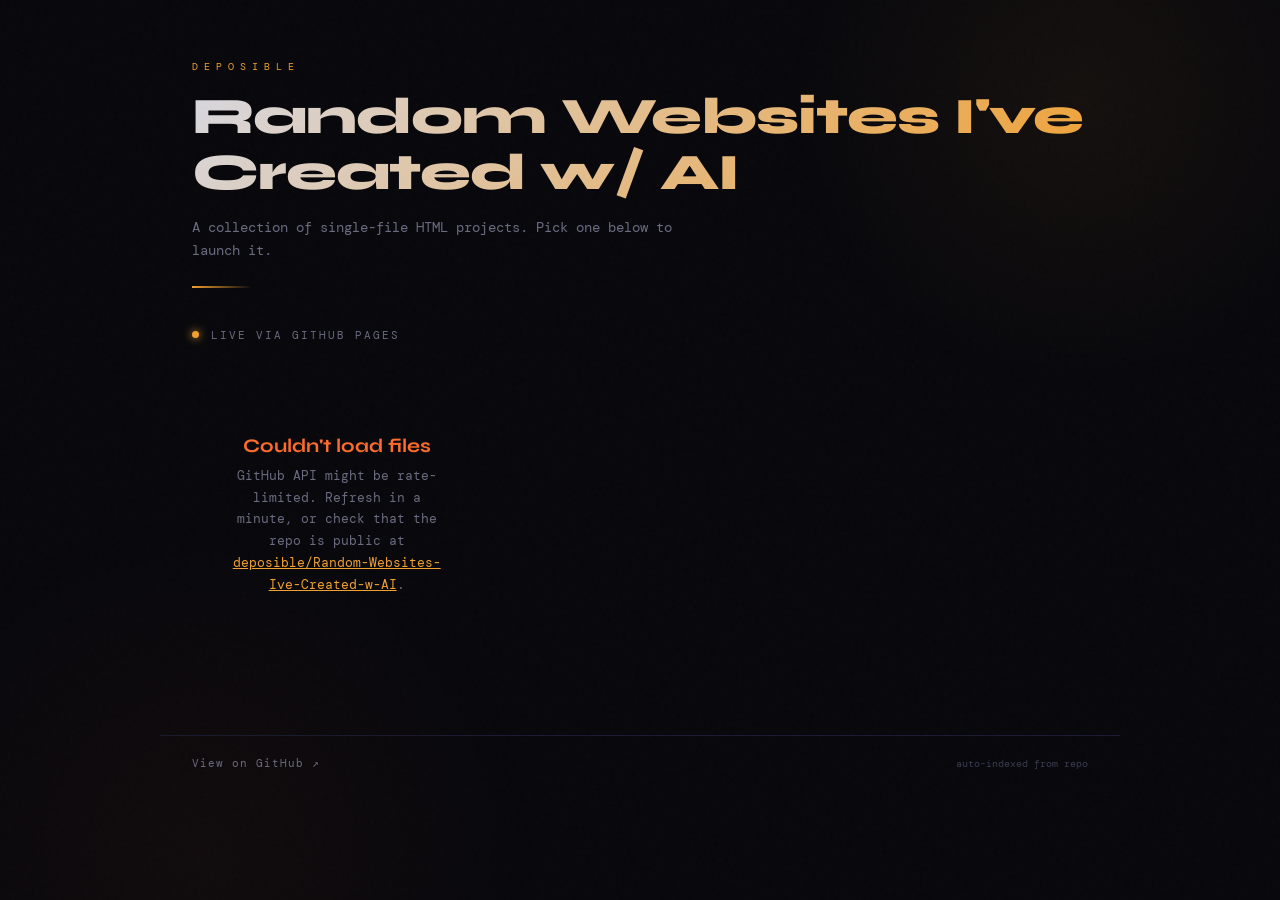
==== index.html @ 717335f1 "Rename index (32).html to index.html" ====
<!DOCTYPE html>
<html lang="en">
<head>
<meta charset="UTF-8">
<meta name="viewport" content="width=device-width, initial-scale=1.0">
<title>deposible — AI Creations</title>
<link href="https://fonts.googleapis.com/css2?family=Syne:wght@400;600;700;800&family=DM+Mono:wght@300;400;500&display=swap" rel="stylesheet">
<style>
*{margin:0;padding:0;box-sizing:border-box}
:root{
  --bg:#08080c;--bg2:#0e0e16;--bg3:#161624;
  --accent:#f0a030;--accent2:#ff6b2b;--accent-glow:rgba(240,160,48,.15);
  --text:#d8d8e0;--text2:#6a6a80;--text3:#3a3a50;
  --card-bg:#0c0c14;--card-border:#1a1a2e;
  --radius:14px;
}
html{scroll-behavior:smooth}
body{
  font-family:'DM Mono',monospace;background:var(--bg);color:var(--text);
  min-height:100vh;overflow-x:hidden;
}

/* GRAIN */
body::after{
  content:'';position:fixed;inset:0;
  background-image:url("data:image/svg+xml,%3Csvg viewBox='0 0 256 256' xmlns='http://www.w3.org/2000/svg'%3E%3Cfilter id='n'%3E%3CfeTurbulence type='fractalNoise' baseFrequency='.85' numOctaves='4' stitchTiles='stitch'/%3E%3C/filter%3E%3Crect width='100%25' height='100%25' filter='url(%23n)' opacity='.03'/%3E%3C/svg%3E");
  pointer-events:none;z-index:9999;opacity:.6;
}

/* AMBIENT GLOW */
.glow-1{
  position:fixed;top:-200px;right:-100px;width:600px;height:600px;
  background:radial-gradient(circle,rgba(240,160,48,.06),transparent 70%);
  pointer-events:none;
}
.glow-2{
  position:fixed;bottom:-300px;left:-150px;width:700px;height:700px;
  background:radial-gradient(circle,rgba(255,107,43,.04),transparent 70%);
  pointer-events:none;
}

/* HEADER */
.header{
  padding:60px 32px 40px;max-width:960px;margin:0 auto;
  position:relative;z-index:1;
}
.header-label{
  font-size:.65rem;letter-spacing:6px;text-transform:uppercase;
  color:var(--accent);margin-bottom:16px;
  opacity:0;animation:fadeUp .6s ease forwards;
}
.header h1{
  font-family:'Syne',sans-serif;font-weight:800;font-size:clamp(2rem,5vw,3.2rem);
  line-height:1.1;letter-spacing:-1px;
  background:linear-gradient(135deg,var(--text),var(--accent));
  -webkit-background-clip:text;-webkit-text-fill-color:transparent;
  background-clip:text;
  opacity:0;animation:fadeUp .6s ease .1s forwards;
}
.header p{
  margin-top:14px;font-size:.85rem;color:var(--text2);
  max-width:520px;line-height:1.7;
  opacity:0;animation:fadeUp .6s ease .2s forwards;
}
.header-line{
  width:60px;height:2px;background:linear-gradient(90deg,var(--accent),transparent);
  margin-top:24px;
  opacity:0;animation:fadeUp .6s ease .3s forwards;
}

/* STATUS */
.status-bar{
  max-width:960px;margin:0 auto 32px;padding:0 32px;
  display:flex;align-items:center;gap:12px;
  opacity:0;animation:fadeUp .6s ease .35s forwards;
  position:relative;z-index:1;
}
.status-dot{
  width:7px;height:7px;border-radius:50%;background:var(--accent);
  box-shadow:0 0 8px var(--accent);
  animation:pulse 2s ease-in-out infinite;
}
.status-text{font-size:.7rem;color:var(--text2);letter-spacing:2px;text-transform:uppercase}
.file-count{
  margin-left:auto;font-size:.7rem;color:var(--text3);letter-spacing:1px;
}

/* GRID */
.grid{
  max-width:960px;margin:0 auto;padding:0 32px 80px;
  display:grid;grid-template-columns:repeat(auto-fill,minmax(280px,1fr));
  gap:14px;position:relative;z-index:1;
}

/* CARD */
.card{
  background:var(--card-bg);border:1px solid var(--card-border);
  border-radius:var(--radius);padding:24px;
  cursor:pointer;transition:all .3s ease;position:relative;overflow:hidden;
  text-decoration:none;color:inherit;display:block;
  opacity:0;animation:fadeUp .5s ease forwards;
}
.card::before{
  content:'';position:absolute;top:0;left:0;right:0;height:2px;
  background:linear-gradient(90deg,transparent,var(--accent),transparent);
  opacity:0;transition:opacity .3s;
}
.card:hover{
  border-color:rgba(240,160,48,.25);
  transform:translateY(-3px);
  box-shadow:0 12px 40px rgba(0,0,0,.4),0 0 30px var(--accent-glow);
}
.card:hover::before{opacity:1}

.card-idx{
  font-family:'Syne',sans-serif;font-size:.6rem;font-weight:700;
  color:var(--text3);letter-spacing:3px;margin-bottom:12px;
}
.card-name{
  font-family:'Syne',sans-serif;font-weight:700;font-size:1.1rem;
  color:var(--text);margin-bottom:6px;
  word-break:break-word;transition:color .3s;
}
.card:hover .card-name{color:var(--accent)}

.card-file{
  font-size:.7rem;color:var(--text3);word-break:break-all;
  margin-bottom:16px;
}
.card-arrow{
  display:flex;align-items:center;gap:8px;
  font-size:.7rem;color:var(--text2);letter-spacing:2px;
  text-transform:uppercase;transition:color .3s;
}
.card:hover .card-arrow{color:var(--accent)}
.card-arrow svg{transition:transform .3s}
.card:hover .card-arrow svg{transform:translateX(4px)}

/* LOADING */
.loading{
  text-align:center;padding:80px 32px;
  font-size:.8rem;color:var(--text2);letter-spacing:2px;
  position:relative;z-index:1;
}
.loading-spinner{
  width:24px;height:24px;border:2px solid var(--text3);
  border-top-color:var(--accent);border-radius:50%;
  margin:0 auto 16px;animation:spin 1s linear infinite;
}

/* ERROR */
.error-msg{
  text-align:center;padding:60px 32px;
  position:relative;z-index:1;
}
.error-msg h3{font-family:'Syne',sans-serif;font-size:1.2rem;color:var(--accent2);margin-bottom:8px}
.error-msg p{font-size:.8rem;color:var(--text2);line-height:1.7;max-width:480px;margin:0 auto}

/* EMPTY */
.empty{
  text-align:center;padding:60px 32px;color:var(--text2);
  font-size:.85rem;position:relative;z-index:1;
}

/* FOOTER */
.footer{
  max-width:960px;margin:0 auto;padding:20px 32px 40px;
  border-top:1px solid var(--card-border);
  display:flex;justify-content:space-between;align-items:center;
  flex-wrap:wrap;gap:12px;position:relative;z-index:1;
}
.footer a{
  font-size:.7rem;color:var(--text2);text-decoration:none;
  letter-spacing:1px;transition:color .3s;
}
.footer a:hover{color:var(--accent)}
.footer span{font-size:.65rem;color:var(--text3)}

@keyframes fadeUp{
  from{opacity:0;transform:translateY(16px)}
  to{opacity:1;transform:translateY(0)}
}
@keyframes spin{to{transform:rotate(360deg)}}
@keyframes pulse{
  0%,100%{opacity:1}
  50%{opacity:.4}
}

@media(max-width:600px){
  .header{padding:40px 20px 28px}
  .grid,.status-bar,.footer{padding-left:20px;padding-right:20px}
  .grid{grid-template-columns:1fr}
}
</style>
</head>
<body>

<div class="glow-1"></div>
<div class="glow-2"></div>

<div class="header">
  <div class="header-label">deposible</div>
  <h1>Random Websites I've Created w/ AI</h1>
  <p>A collection of single-file HTML projects. Pick one below to launch it.</p>
  <div class="header-line"></div>
</div>

<div class="status-bar">
  <div class="status-dot"></div>
  <div class="status-text">Live via GitHub Pages</div>
  <div class="file-count" id="fileCount"></div>
</div>

<div class="grid" id="grid">
  <div class="loading">
    <div class="loading-spinner"></div>
    SCANNING REPO...
  </div>
</div>

<div class="footer">
  <a href="https://github.com/deposible/Random-Websites-Ive-Created-w-AI" target="_blank">View on GitHub ↗</a>
  <span>auto-indexed from repo</span>
</div>

<script>
const REPO_OWNER = 'deposible';
const REPO_NAME = 'Random-Websites-Ive-Created-w-AI';
const BRANCH = 'main';

// GitHub Pages base URL (update if using custom domain)
const PAGES_BASE = `https://${REPO_OWNER}.github.io/${REPO_NAME}/`;

// Fetch HTML files from repo via GitHub API (no auth needed for public repos)
async function loadFiles() {
  const grid = document.getElementById('grid');
  const countEl = document.getElementById('fileCount');

  try {
    const res = await fetch(`https://api.github.com/repos/${REPO_OWNER}/${REPO_NAME}/contents?ref=${BRANCH}`);
    if (!res.ok) throw new Error(`GitHub API returned ${res.status}`);
    const files = await res.json();

    // Filter for .html files, exclude index.html itself
    const htmlFiles = files
      .filter(f => f.name.endsWith('.html') && f.name.toLowerCase() !== 'index.html')
      .sort((a, b) => a.name.localeCompare(b.name));

    if (htmlFiles.length === 0) {
      grid.innerHTML = `<div class="empty">No HTML files found yet. Push some to the repo!</div>`;
      countEl.textContent = '0 files';
      return;
    }

    countEl.textContent = `${htmlFiles.length} file${htmlFiles.length > 1 ? 's' : ''}`;

    grid.innerHTML = htmlFiles.map((f, i) => {
      const displayName = f.name
        .replace('.html', '')
        .replace(/[-_]/g, ' ')
        .replace(/\b\w/g, c => c.toUpperCase());

      const url = PAGES_BASE + encodeURIComponent(f.name);

      return `
        <a class="card" href="${url}" style="animation-delay:${0.4 + i * 0.06}s">
          <div class="card-idx">${String(i + 1).padStart(2, '0')}</div>
          <div class="card-name">${displayName}</div>
          <div class="card-file">${f.name}</div>
          <div class="card-arrow">
            <span>Launch</span>
            <svg width="14" height="14" viewBox="0 0 24 24" fill="none" stroke="currentColor" stroke-width="2" stroke-linecap="round"><path d="M5 12h14M12 5l7 7-7 7"/></svg>
          </div>
        </a>
      `;
    }).join('');

  } catch (err) {
    console.error(err);
    grid.innerHTML = `
      <div class="error-msg">
        <h3>Couldn't load files</h3>
        <p>GitHub API might be rate-limited. Refresh in a minute, or check that the repo is public at
        <a href="https://github.com/${REPO_OWNER}/${REPO_NAME}" style="color:var(--accent)">${REPO_OWNER}/${REPO_NAME}</a>.</p>
      </div>
    `;
  }
}

loadFiles();
</script>
</body>
</html>
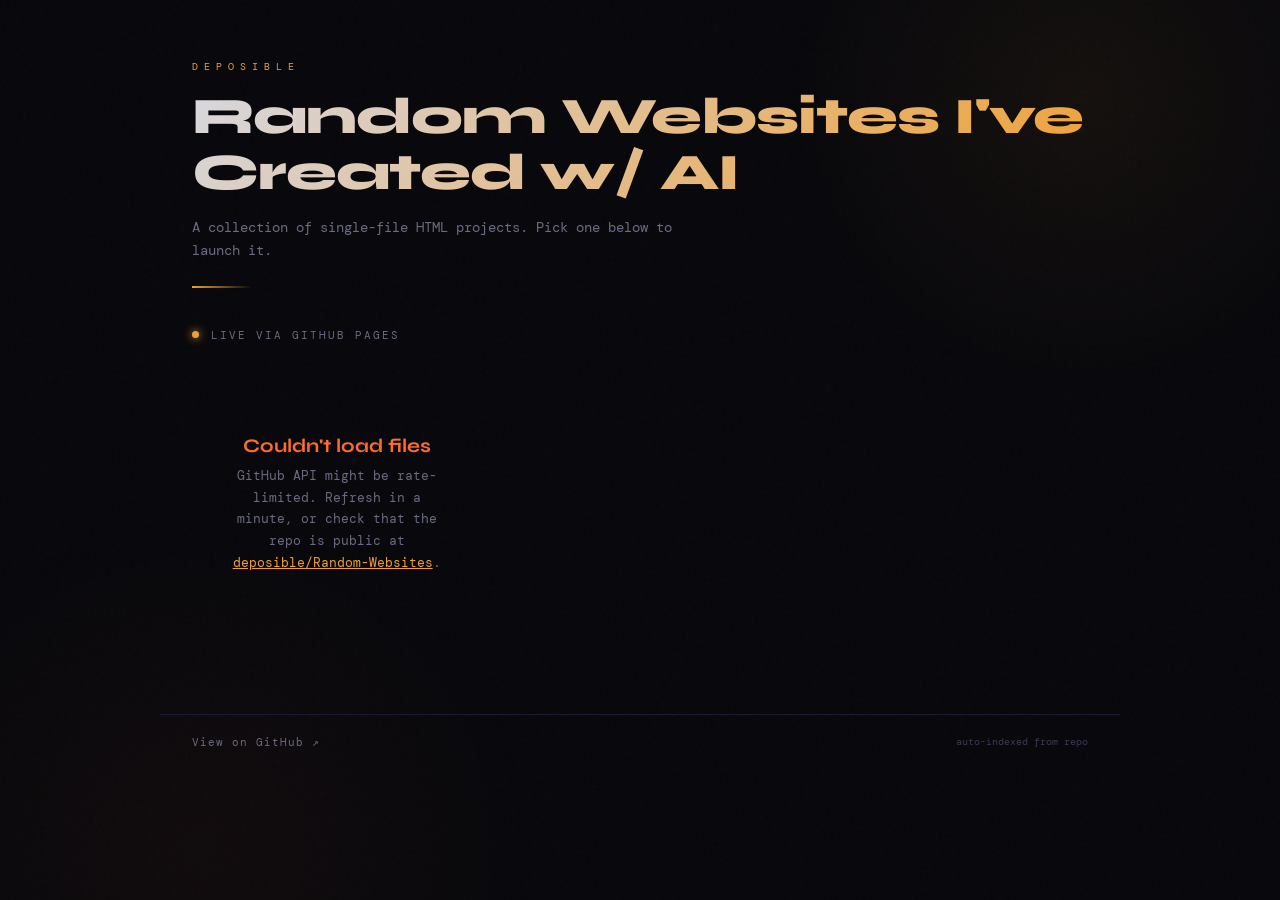
==== commit b6ae0cb9: "Update index.html" ====
--- a/index.html
+++ b/index.html
@@ -225,7 +225,7 @@
 
 <script>
 const REPO_OWNER = 'deposible';
-const REPO_NAME = 'Random-Websites-Ive-Created-w-AI';
+const REPO_NAME = 'Random-Websites';
 const BRANCH = 'main';
 
 // GitHub Pages base URL (update if using custom domain)
